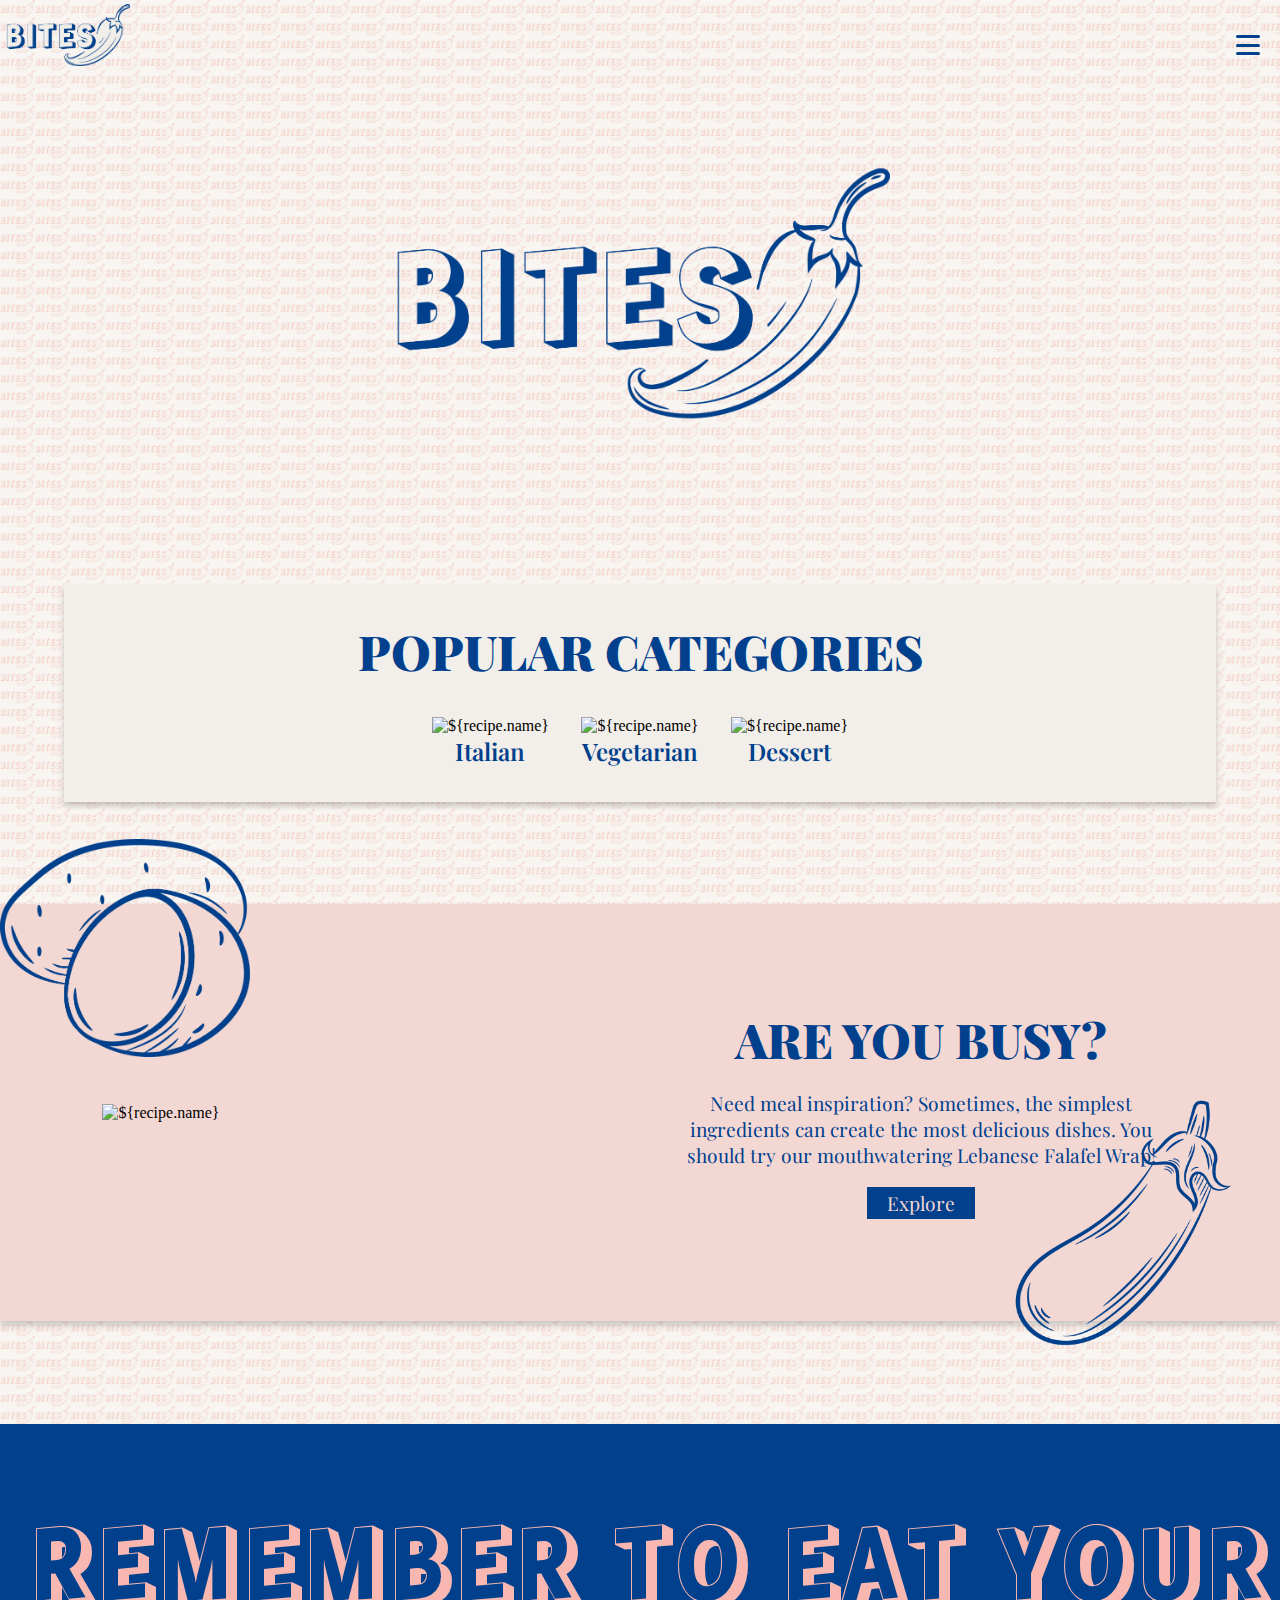
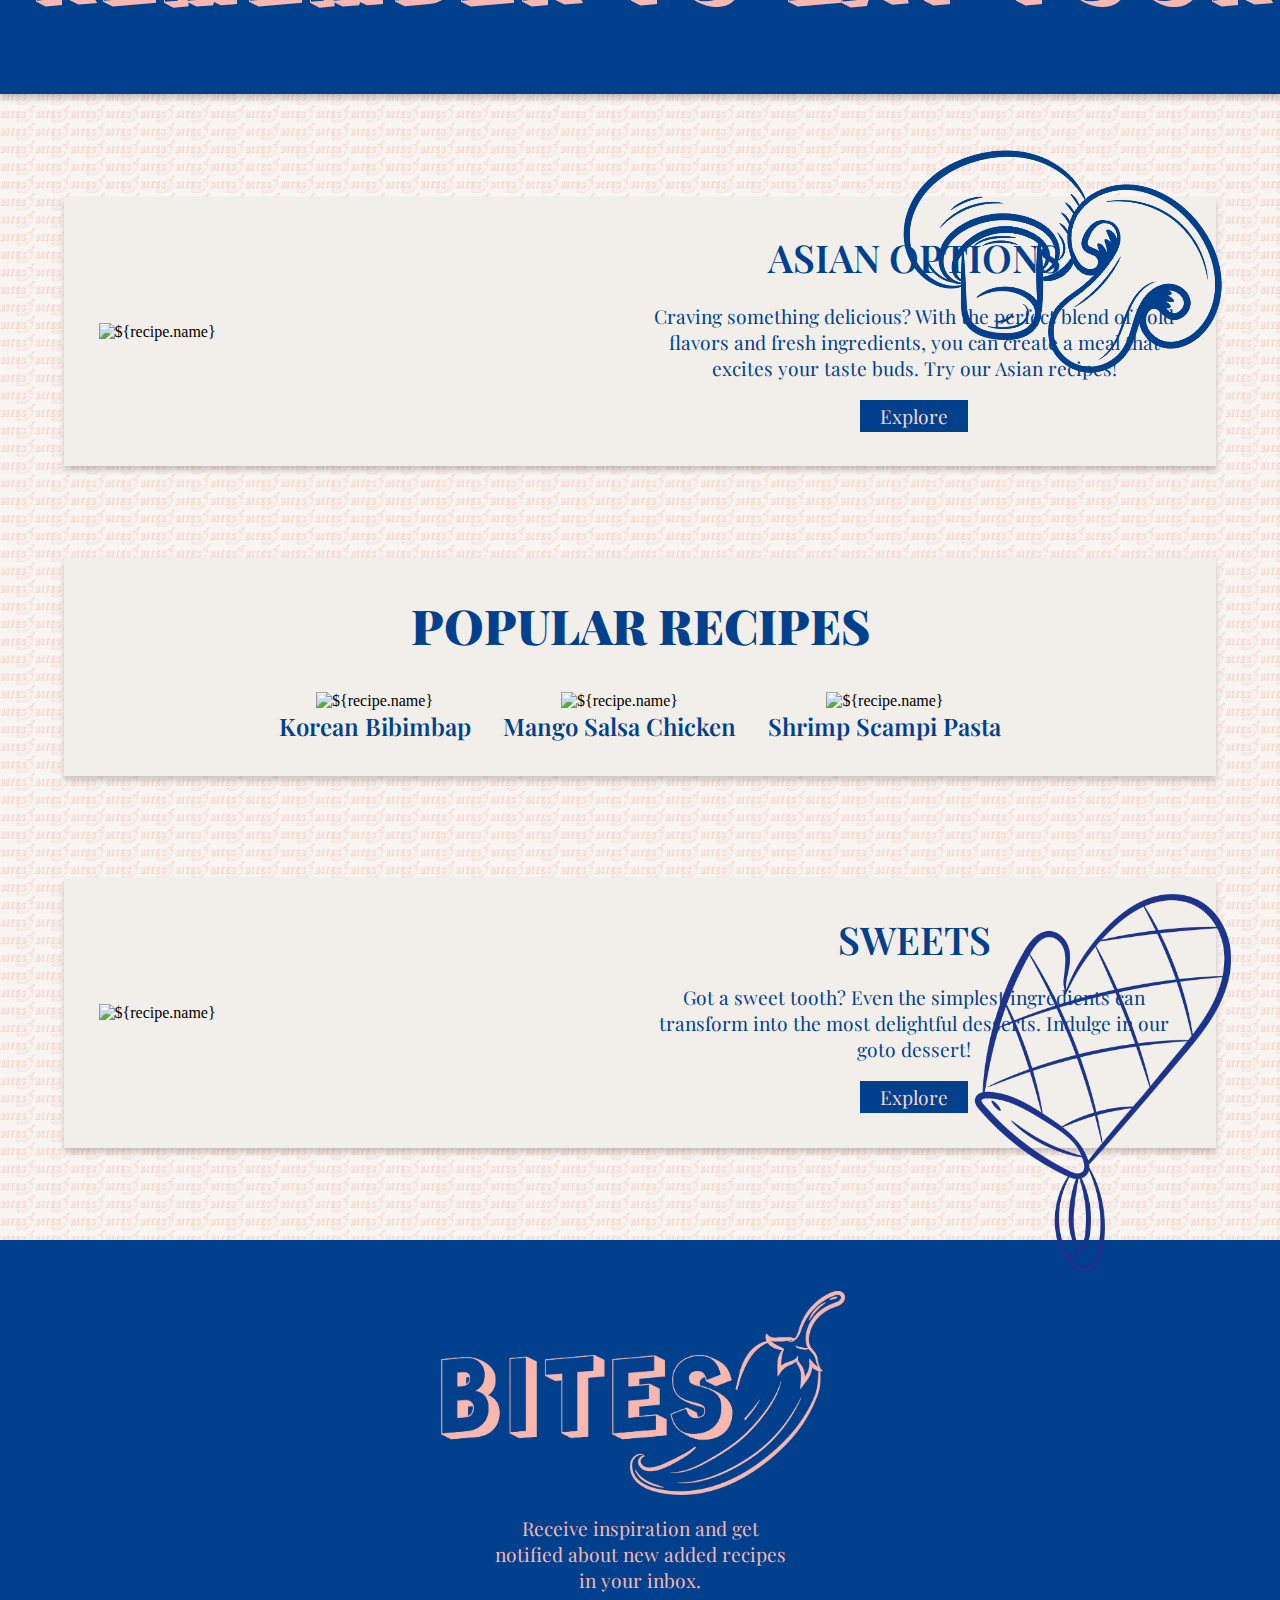
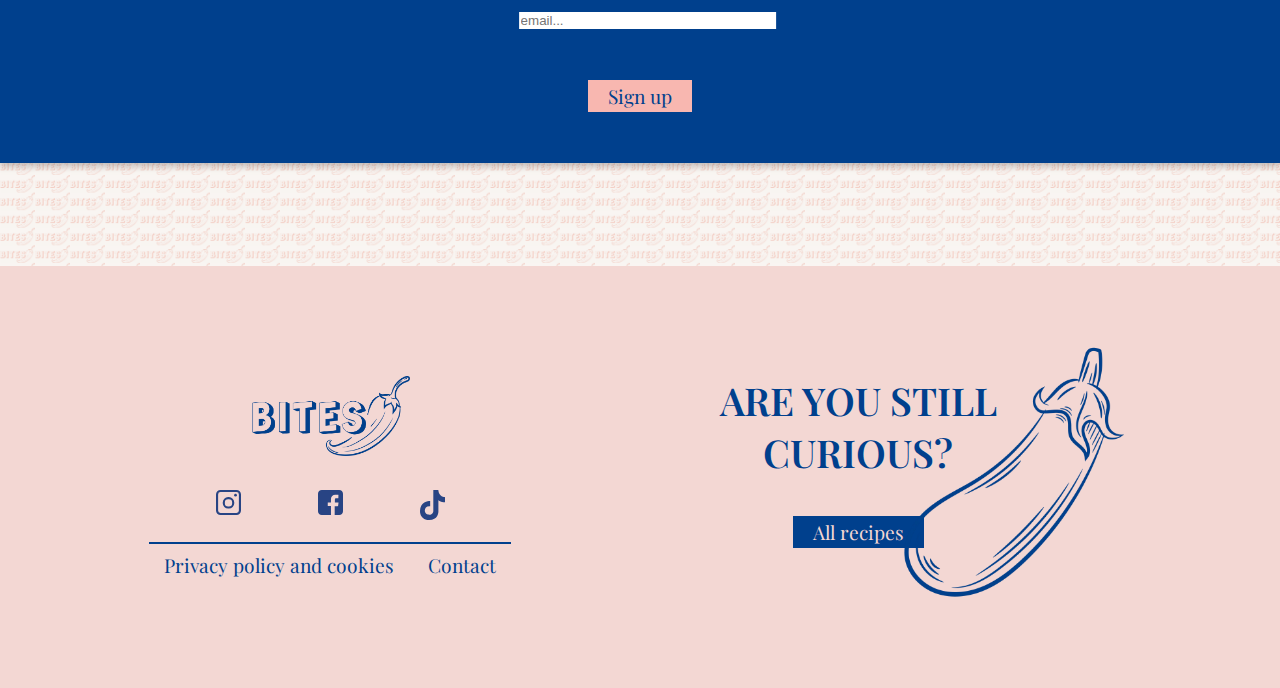
==== index.html @ e9b3c095 "fixses footer" ====
<!DOCTYPE html>
<html lang="en">
  <head>
    <meta charset="UTF-8" />
    <meta name="viewport" content="width=device-width, initial-scale=1.0" />
    <link rel="stylesheet" href="assets/base.css" />
    <link rel="stylesheet" href="css/index.css" />
    <link rel="icon" type="image/png" href="assets/img/favi.png" />
    <script src="assets/base.js" defer></script>

    <link rel="icon" type="image/webp" href="assets/img/favi.webp" />
    <title>Bites</title>
  </head>
  <body>
    <header class="main_nav">
      <a href="index.html">
        <img src="assets/img/logo.webp" alt="Bites logo" />
      </a>

      <!-- Burger-menu (udløser visning af hovedmenuen) -->
      <div>
        <!-- <div>
          <img class="search" src="assets/img/search.webp" alt="Search function" />
        </div> -->
        <div class="burger">
          <span></span>
          <span></span>
          <span></span>
        </div>
      </div>

      <!-- Hovedmenu -->
      <section class="menu">
        <img src="assets/img/eggplant.webp" alt="Aubergine" class="illustration1" />
        <img src="assets/img/onion.webp" alt="løg" class="illustration2" />
        <img src="assets/img/mushroom.webp" alt="Champignon" class="illustration3" />
        <div>
          <h4>Explore by</h4>
          <nav>
            <ul>
              <li>
                <a href="specific_category.html?filter=all">Alle kategorier</a>
              </li>
              <!-- Link til at åbne submenu -->
              <li class="open-submenu">Cuisines</li>
              <li>Tilberedningstid</li>
              <li>Allergener</li>
            </ul>
          </nav>
          <h4>Be a part of Bites</h4>
          <a class="create_your_own" href="create.html">Add your own recipe</a>
        </div>
      </section>

      <!-- Undermenu -->
      <section class="submenu">
        <img src="assets/img/carrot.webp" alt="Gulerod" class="illustration1" />
        <img src="assets/img/pepper.webp" alt="peberfrugt" class="illustration2" />
        <div>
          <!-- Tilbage-knap -->
          <a href="#" class="back-button">←</a>
          <h4>Cuisine</h4>
          <nav>
            <ul>
              <li>
                <a href="specific_category.html?filter=italian">Italian</a>
              </li>
              <li><a href="specific_category.html?filter=asian">Asian</a></li>
              <li><a href="specific_category.html?filter=indian">Indian</a></li>
            </ul>
          </nav>
        </div>
      </section>
    </header>

    <main>
      <section class="hero full-width">
        <video src="https://fridalindbjerg.dk/t07/sandbox/food_bites1.mp4" autoplay loop muted playsinline></video>

        <div class="overlay-logo">
          <img src="assets/img/blue_logo.webp" alt="Logo" />
        </div>
      </section>

      <section class="popular">
        <h2>Popular categories</h2>
        <div class="category_container">
          <a href="specific_category.html?filter=italian">
            <img src="https://cdn.dummyjson.com/recipe-images/1.webp" alt="${recipe.name}" />
            <h4>Italian</h4>
          </a>
          <a href="specific_category.html?filter=vegetarian">
            <img src="https://cdn.dummyjson.com/recipe-images/9.webp" alt="${recipe.name}" />
            <h4>Vegetarian</h4>
          </a>
          <a href="specific_category.html?filter=dessert">
            <img src="https://cdn.dummyjson.com/recipe-images/3.webp" alt="${recipe.name}" />
            <h4>Dessert</h4>
          </a>
        </div>
      </section>

      <section class="pink full_width">
        <div class="favorite_potato">
          <img src="assets/img/potato.webp" alt="Kartoffel" />
        </div>
        <div class="pink_grid">
          <img src="https://cdn.dummyjson.com/recipe-images/29.webp" alt="${recipe.name}" />
          <div class="text_flex">
            <h2>Are you busy?</h2>
            <p>Need meal inspiration? Sometimes, the simplest ingredients can create the most delicious dishes. You should try our mouthwatering Lebanese Falafel Wrap!</p>
            <a href="recipe.html?id=29">
              <button>Explore</button>
            </a>
          </div>
        </div>
        <div class="favorite_eggplant">
          <img src="assets/img/eggplant.webp" alt="Aubergine" />
        </div>
      </section>

      <section class="img_rul full_width">
        <p class="moving_p">
          Remember to eat your
          <img src="assets/img/logo_pink.webp" alt="Bites Logo" />
        </p>
      </section>

      <section class="thirdBlock">
        <div class="grid_1_1">
          <div class="mushroom_container">
            <img src="assets/img/mushroom.webp" alt="Mushroom" />
          </div>
          <div class="img_container">
            <img src="https://cdn.dummyjson.com/recipe-images/21.webp" alt="${recipe.name}" />
          </div>
          <div class="text_flex">
            <h3>Asian options</h3>

            <div class="text_box">
              <p>Craving something delicious? With the perfect blend of bold flavors and fresh ingredients, you can create a meal that excites your taste buds. Try our Asian recipes!</p>

              <a href="specific_category.html?filter=asian">
                <button>Explore</button>
              </a>
            </div>
          </div>
        </div>
      </section>

      <section class="popular">
        <h2>Popular recipes</h2>
        <div class="category_container">
          <a href="recipe.html?id=18">
            <img src="https://cdn.dummyjson.com/recipe-images/18.webp" alt="${recipe.name}" />
            <h4>Korean Bibimbap</h4>
          </a>
          <a href="recipe.html?id=5">
            <img src="https://cdn.dummyjson.com/recipe-images/5.webp" alt="${recipe.name}" />
            <h4>Mango Salsa Chicken</h4>
          </a>
          <a href="recipe.html?id=10">
            <img src="https://cdn.dummyjson.com/recipe-images/10.webp" alt="${recipe.name}" />
            <h4>Shrimp Scampi Pasta</h4>
          </a>
        </div>
      </section>

      <section class="lastBlock">
        <div class="grid_1_1">
          <div class="img_container">
            <img src="https://cdn.dummyjson.com/recipe-images/23.webp" alt="${recipe.name}" />
          </div>
          <div class="text_flex">
            <h3>Sweets</h3>

            <div class="text_box">
              <p>Got a sweet tooth? Even the simplest ingredients can transform into the most delightful desserts. Indulge in our goto dessert!</p>
            </div>
            <a href="specific_category.html?filter=dessert"></a>

            <button>Explore</button>
          </div>
          <div class="mitt_container">
            <img src="assets/img/mitt.webp" alt="Baking mitt" />
          </div>
        </div>
      </section>
      <section class="email full_width">
        <img src="assets/img/logo_pink.webp" alt="" />
        <p class="pink_text max_width">Receive inspiration and get notified about new added recipes in your inbox.</p>
        <form action="#" method="POST">
          <input type="email" id="email" name="email" placeholder="email... " required />
        </form>
        <button type="submit">Sign up</button>
      </section>
    </main>

    <footer>
      <div>
        <img class="footer_logo" src="assets/img/footer_logo.webp" alt="Bites logo" />
        <div class="icons">
          <a href="https://www.instagram.com" target="_blank">
            <img src="assets/imgs/recipe_icons/instagram.svg" alt="Instagram icon" />
          </a>
          <a href="https://www.facebook.com" target="_blank">
            <img src="assets/imgs/recipe_icons/facebook.svg" alt="Faceook icon" />
          </a>
          <a href="https://www.tiktok.com" target="_blank">
            <img src="assets/imgs/recipe_icons/tiktok.svg" alt="Tiktok icon" />
          </a>
        </div>
        <hr />
        <div class="footer_text">
          <p>Privacy policy and cookies</p>
          <p>Contact</p>
        </div>
      </div>

      <div class="curious">
        <h3>Are you still curious?</h3>
        <button><a href="specific_category.html">All recipes</a></button>
        <div class="footer_eggplant">
          <img src="assets/img/eggplant.webp" alt="eggplant" />
        </div>
      </div>
    </footer>
  </body>
</html>
---- assets/base.css ----
@font-face {
  font-family: Rampart_One;
  src: url(../assets/fonts/RampartOne-Regular.ttf);
}
@font-face {
  font-family: playfair_display_black;

  src: url(../assets/fonts/PlayfairDisplay-Black.ttf);
}
@font-face {
  font-family: playfair_display_semibold;
  src: url(../assets/fonts/PlayfairDisplay-SemiBold.ttf);
}
@font-face {
  font-family: playfair_display_regular;
  src: url(../assets/fonts/PlayfairDisplay-Regular.ttf);
}

html {
  --blue: #00408d;
  --babypink: #f3d7d3;
  --banner: #f8b7b0;
  --beige: #f2eee9;
  --pink: #f8b7b0;
}

body {
  background-image: url(../assets/img/background.webp);
  background-repeat: repeat;
  background-size: 35px;
  margin: 0;
}

section {
  box-shadow: 0 4px 6px rgba(0, 0, 0, 0.2);
  max-width: 90%;
  margin: auto;
}

img {
  width: 100%;
}

.full_width {
  max-width: 100%;
  margin: auto;
}

h1 {
  font-family: Rampart_One, sans-serif;
  text-transform: uppercase;
  font-size: clamp(3rem, 8vw, 7rem);
  color: var(--blue);
  text-align: center;
}

h2 {
  font-family: playfair_display_black, serif;
  text-transform: uppercase;
  font-size: clamp(1.5rem, 4vw, 3rem);
  color: var(--blue);
}

h3 {
  font-family: playfair_display_semibold, serif;
  font-size: clamp(1rem, 3vw, 2.5rem);
  color: var(--blue);
  text-transform: uppercase;
}

h4 {
  font-family: playfair_display_semibold, serif;
  font-size: clamp(1rem, 2vw, 1.5rem);
  color: var(--blue);
}

p {
  font-family: playfair_display_regular, serif;
  font-size: clamp(0.8rem, 1.5vw, 1.5rem);
  color: var(--blue);
}

button {
  background-color: #00408d;
  color: #f3d7d3;
  border: none;
  font-family: playfair_display_regular, serif;
  font-size: clamp(0.8rem, 1.5vw, 1.5rem);
  padding: 3px 20px;
  display: inline-block;
  cursor: pointer; /* Sikrer at det ligner en knap */
  transition: transform 0.3s ease-in-out; /* Tilføjer en glidende effekt */
}

button:hover {
  transform: scale(1.1); /* Gør knappen 10% større ved hover */
}

.pink_text {
  color: var(--pink);
}

/**************** HEADER ********************/
/* Grundlæggende styling for header og burger-ikon */
header {
  display: flex;
  flex-direction: row;
  align-items: center;
  justify-content: space-between;
  position: relative;
}

header img {
  width: clamp(70px, 12vw, 125px);
  padding: 4px 5px 0px;
}

a {
  text-decoration: none;
  color: inherit;
}

.burger {
  display: flex;
  flex-direction: column;
  gap: 5.5px;
  cursor: pointer;
  width: 24px;
  position: absolute;
  right: 20px;
  z-index: 100;
}

.burger span {
  display: block;
  width: 24px;
  height: 3px;
  background: var(--blue);
  transition: 0.3s;
  border-radius: 2px;
}

/* Når burgeren får klassen .open, forvandles den til et kryds */
.burger.open span:nth-child(1) {
  transform: translateY(9px) rotate(45deg);
}
.burger.open span:nth-child(2) {
  opacity: 0;
}
.burger.open span:nth-child(3) {
  transform: translateY(-9px) rotate(-45deg);
}

.search {
  max-width: 25px;
}

/* Standardtilstand for menuerne: skjult med display: none */
.menu,
.submenu {
  display: none;
  position: absolute;
  top: 0;
  right: 0;
  max-width: 100%;
  width: 100vw;
  height: 400vh;
  background: #f2eee9;
  box-shadow: -2px 0 5px rgba(0, 0, 0, 0.2);
  flex-direction: column;
  align-items: flex-start;
  z-index: 11;
}

/* Når .open er tilføjet, vises menuen (med flex, men kan også være block) */
.menu.open,
.submenu.open {
  display: block;
}

/* Indhold i menuerne */
.menu div,
.submenu div {
  padding: 20px;
}

.menu ul,
.submenu ul {
  list-style: none;
  padding: 0;
}

.menu li,
.submenu li,
.create_your_own {
  font-family: inherit;
  margin: 15px 0;
  font-size: 18px;
  color: var(--blue);
  cursor: pointer;
}

.menu li:hover,
.submenu li:hover,
.create_your_own:hover {
  text-decoration: underline;
}

.create_your_own {
  padding-top: 2px;
}

/* Placering af illustrationer */
.illustration1 {
  top: 64px;
  position: absolute;
  right: 78px;
}

.illustration2 {
  top: 210px;
  position: absolute;
  right: 41px;
  width: 85px;
}

.illustration3 {
  top: 355px;
  position: absolute;
  right: 88px;
}

/* Tilbage-knap i submenu */
.back-button {
  display: inline-block;
  font-size: 30px;
  color: var(--blue);
  cursor: pointer;
}

/***************** HEADER SLUT *************/

/************ MOVING TEXT ****************'*/

.img_rul {
  background-color: #00408d;
  overflow: hidden;
}

.moving_p {
  display: flex;
  font-family: Rampart_One, sans-serif;
  font-size: 2em;
  color: #f8b7b0;
  text-transform: uppercase;
  white-space: nowrap;
  width: max-content;
  animation: scroll-right 10s linear infinite;
  align-items: center;
  margin: 20px;
}

.img_rul img {
  width: 4.4em;
  padding-left: 0.25em;
}

@keyframes scroll-right {
  0% {
    transform: translateX(100vw);
  }
  100% {
    transform: translateX(-100%);
  }
}

/* email****************** */

.email {
  padding-top: 4%;
  display: flex;
  flex-direction: column;
  background-color: var(--blue);
  color: var(--pink) !important;
  margin-bottom: 60px;

  align-items: center; /* Centrerer indholdet horisontalt */
}

.email img {
  max-width: 32%;
}

.email button {
  margin: 4%;
  background-color: var(--pink);
  color: var(--blue);
}

.email input {
  margin: 0 auto;
  display: block;
  width: 140%;
  transform: translateX(-12%); /* Flytter input-feltet til venstre for at centere det */
  color: var(--blue);
  border: 0;
}

.max_width {
  max-width: 300px;
  text-align: center;
}
/******** FOOTER **********/

footer {
  background-color: var(--babypink);
  text-align: center;
  margin: 0;
  padding: 20px;
  display: flex;
  flex-direction: column;
  align-items: center;
}

footer a {
  text-decoration: none;
}

.icons img {
  width: 25px;
  display: inline;
  padding: 10px;
  margin-top: 20px;
}

footer p {
  display: inline;
  padding: 15px;
}

.button {
  background-color: var(--blue);
  color: var(--pink);
  padding: 10px;
}

hr {
  border: none;
  height: 2px;
  background-color: var(--blue);
  width: 100%;
}

.footer_logo {
  width: 130px;
  grid-row: 1;
  margin: auto;
  padding-top: 30px;
}
.icons {
  display: flex;
  justify-content: space-evenly;
}

.curious {
  position: relative;
  padding: 50px;
  max-width: 445px;
  margin-bottom: 20px;
}

.footer_eggplant {
  position: absolute;
  width: clamp(137px, 24vw, 300px);
  top: 56px;
  right: -3%;
  transform: rotate(10deg);
}

/**********************/

@media (width >= 768px) {
  .moving_p {
    font-size: 6em;
    margin: 30px;
  }

  .menu,
  .submenu {
    width: 400px;
  }

  /* Når menuen er åben */
  #menu-toggle:checked ~ .menu {
    right: 0;
  }

  #submenu-toggle:checked ~ .submenu {
    right: 0;
  }

  footer {
    flex-direction: row;
    justify-content: center;
    gap: 6%;
    padding-bottom: 50px;
  }

  .footer_eggplant {
    right: -8%;
  }

  .footer_logo {
    width: 160px;
  }

  .curious {
    margin-bottom: 40px;
  }
}

@media (width >= 1024px) {
  .footer_eggplant {
    transform: rotate(0deg);
  }
}
---- css/index.css ----
/************ HERO SECTION ************/
.hero {
  position: relative;
  max-width: 100%;
  box-shadow: none;
  margin-bottom: 5%;
}

video {
  width: 100%;
  height: 100%;
  object-fit: cover;
}

.overlay-logo {
  position: absolute;
  top: 50%; /* Centrer vertikalt i sektionen */
  left: 50%; /* Centrer horisontalt i sektionen */
  transform: translate(-50%, -50%); /* Juster centerpunkt til midten */
  z-index: 2;
  width: clamp(200px, 50vw, 500px);
}

/* HERO SLUT */

.pink {
  background-color: var(--babypink);
  margin-bottom: 10%;
  position: relative;
}

.pink h2 {
  margin: 10px 0 0;
}

.pink_grid {
  padding: 50px;
}

.favorite_potato {
  position: absolute;
  top: -30px;
  width: clamp(115px, 20vw, 250px);
}

.favorite_eggplant {
  position: absolute;
  width: clamp(137px, 23vw, 300px);
  bottom: -35px;
  right: 0;
}

img {
  width: 100%;
}

/************* POPULAR SECTION ************/

.popular {
  text-align: center;
  background-color: #f2eee9;
  margin-bottom: 10%;
}

.popular h2 {
  padding-top: 3%;
}

.popular h2,
h4 {
  margin: 0;
}

.category_container {
  display: flex;
  align-items: center;
  justify-content: center;
  gap: 3%;
  padding: 3% 3%;
}

/* .popular_box {
  width: 100%;
  padding: 20px 5px;
} */

/**********KARUSSEL SLUT **************/

.img_rul {
  margin-bottom: 10%;
}

.grid_1_1 {
  background-color: #f2eee9;
  display: grid;
  grid-template-columns: 1fr 1fr;
  position: relative;
  gap: 15px;
  padding: 3%;
  margin-bottom: 10%;
}

.mushroom_container {
  display: none;
}

.mitt_container {
  display: none;
}

.img_container {
  display: flex;
  justify-content: center;
  align-items: center;
}

.text_flex {
  display: flex;
  flex-direction: column;
  justify-content: center;
  align-items: center;
  text-align: center;
}

.grid_1_1 h3 {
  margin: 0;
}

.email {
  margin-bottom: 10%;
}

@media (width >= 500px) {
  .mushroom_container {
    display: block;
    position: absolute;
    top: -45px;
    width: clamp(125px, 25vw, 320px);
    right: -6px;
    transform: rotate(30deg);
  }

  .mitt_container {
    display: block;
    position: absolute;
    width: clamp(125px, 22vw, 280px);
    right: -22px;
    bottom: -85px;
  }

  .popular,
  .pink,
  .img_rul,
  .grid_1_1,
  .email {
    margin-bottom: 8%;
  }
}

@media (width >= 768px) {
  .pink_grid {
    display: grid;
    align-items: center;
    grid-template-columns: 1fr 1fr;
    gap: 50px;
    padding: 8%;
  }

  .pink h2 {
    margin: 0;
  }

  .mitt_container {
    bottom: -110px;
  }

  .favorite_eggplant {
    bottom: -55px;
  }

  .favorite_potato {
    top: -65px;
  }
}

@media (width >= 1024px) {
  .hero {
    height: 50vh;
    overflow: hidden;
  }

  .mitt_container {
    bottom: -140px;
  }
}
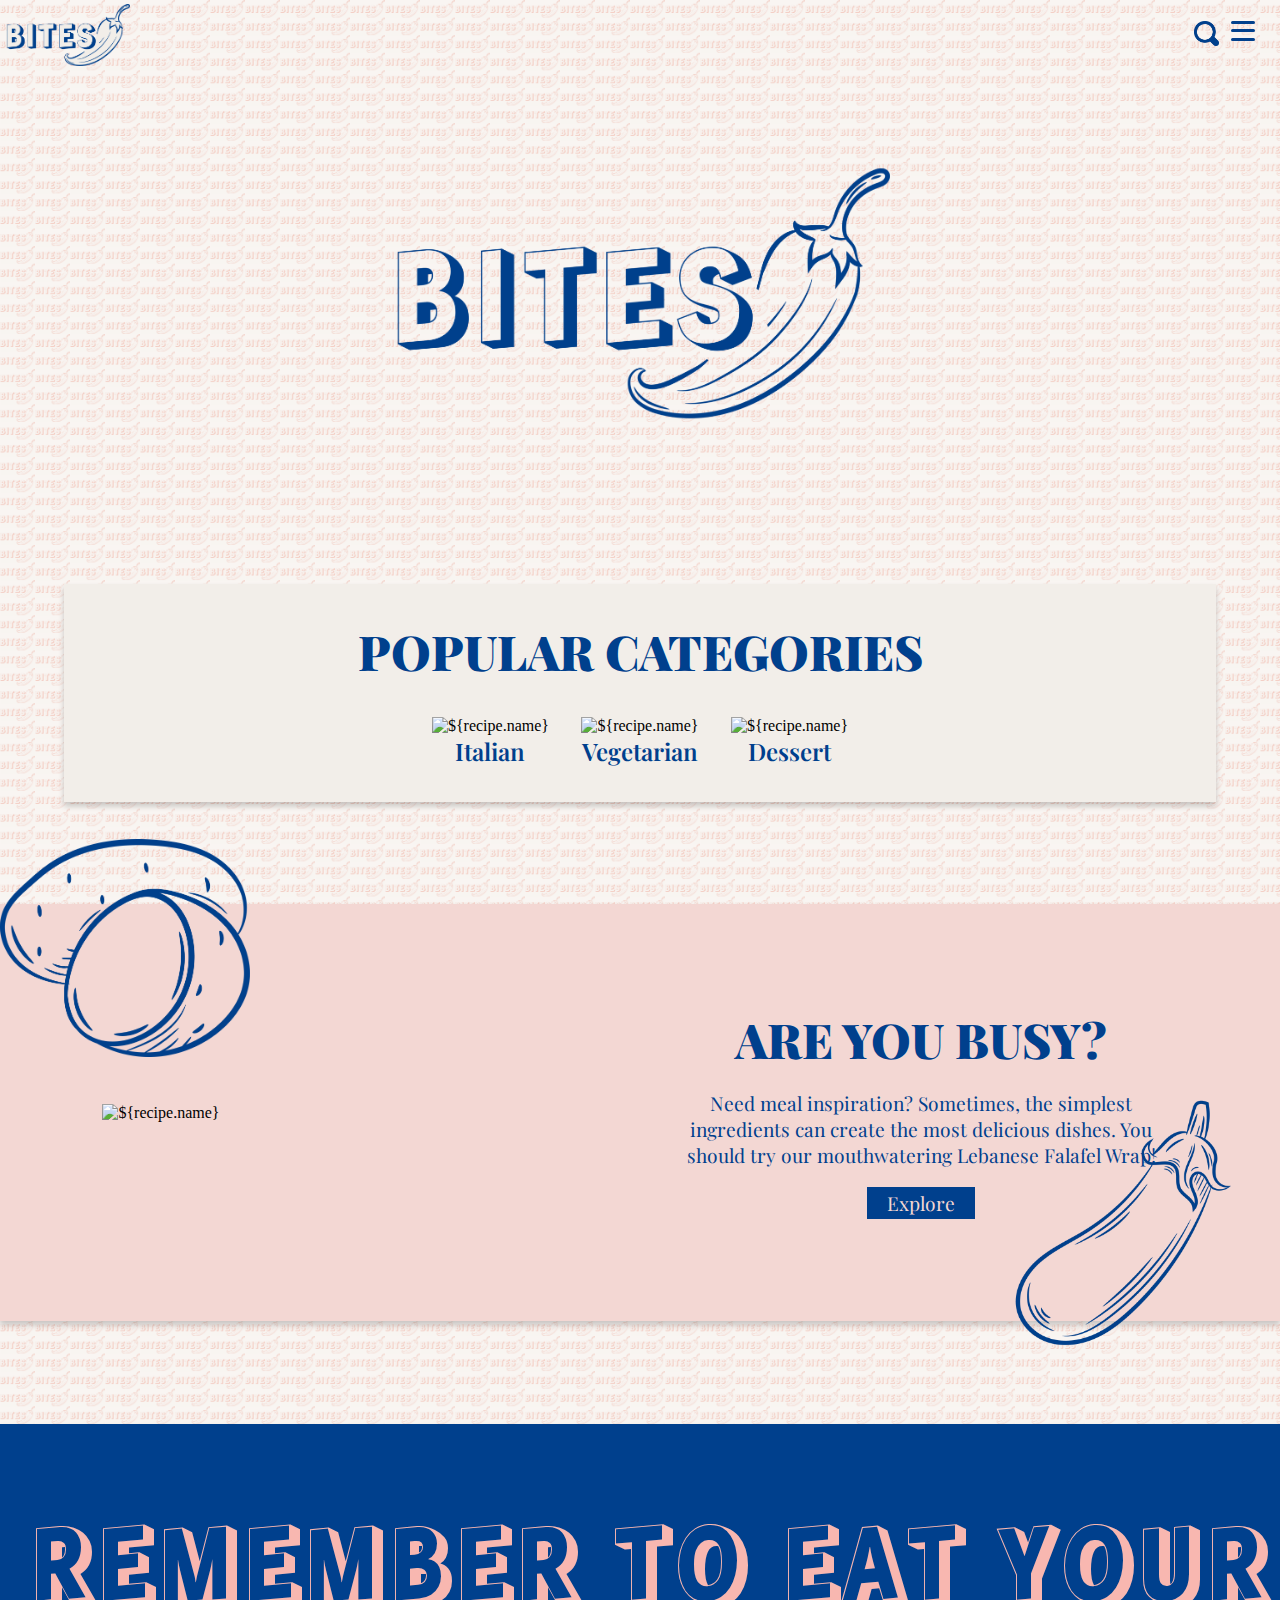
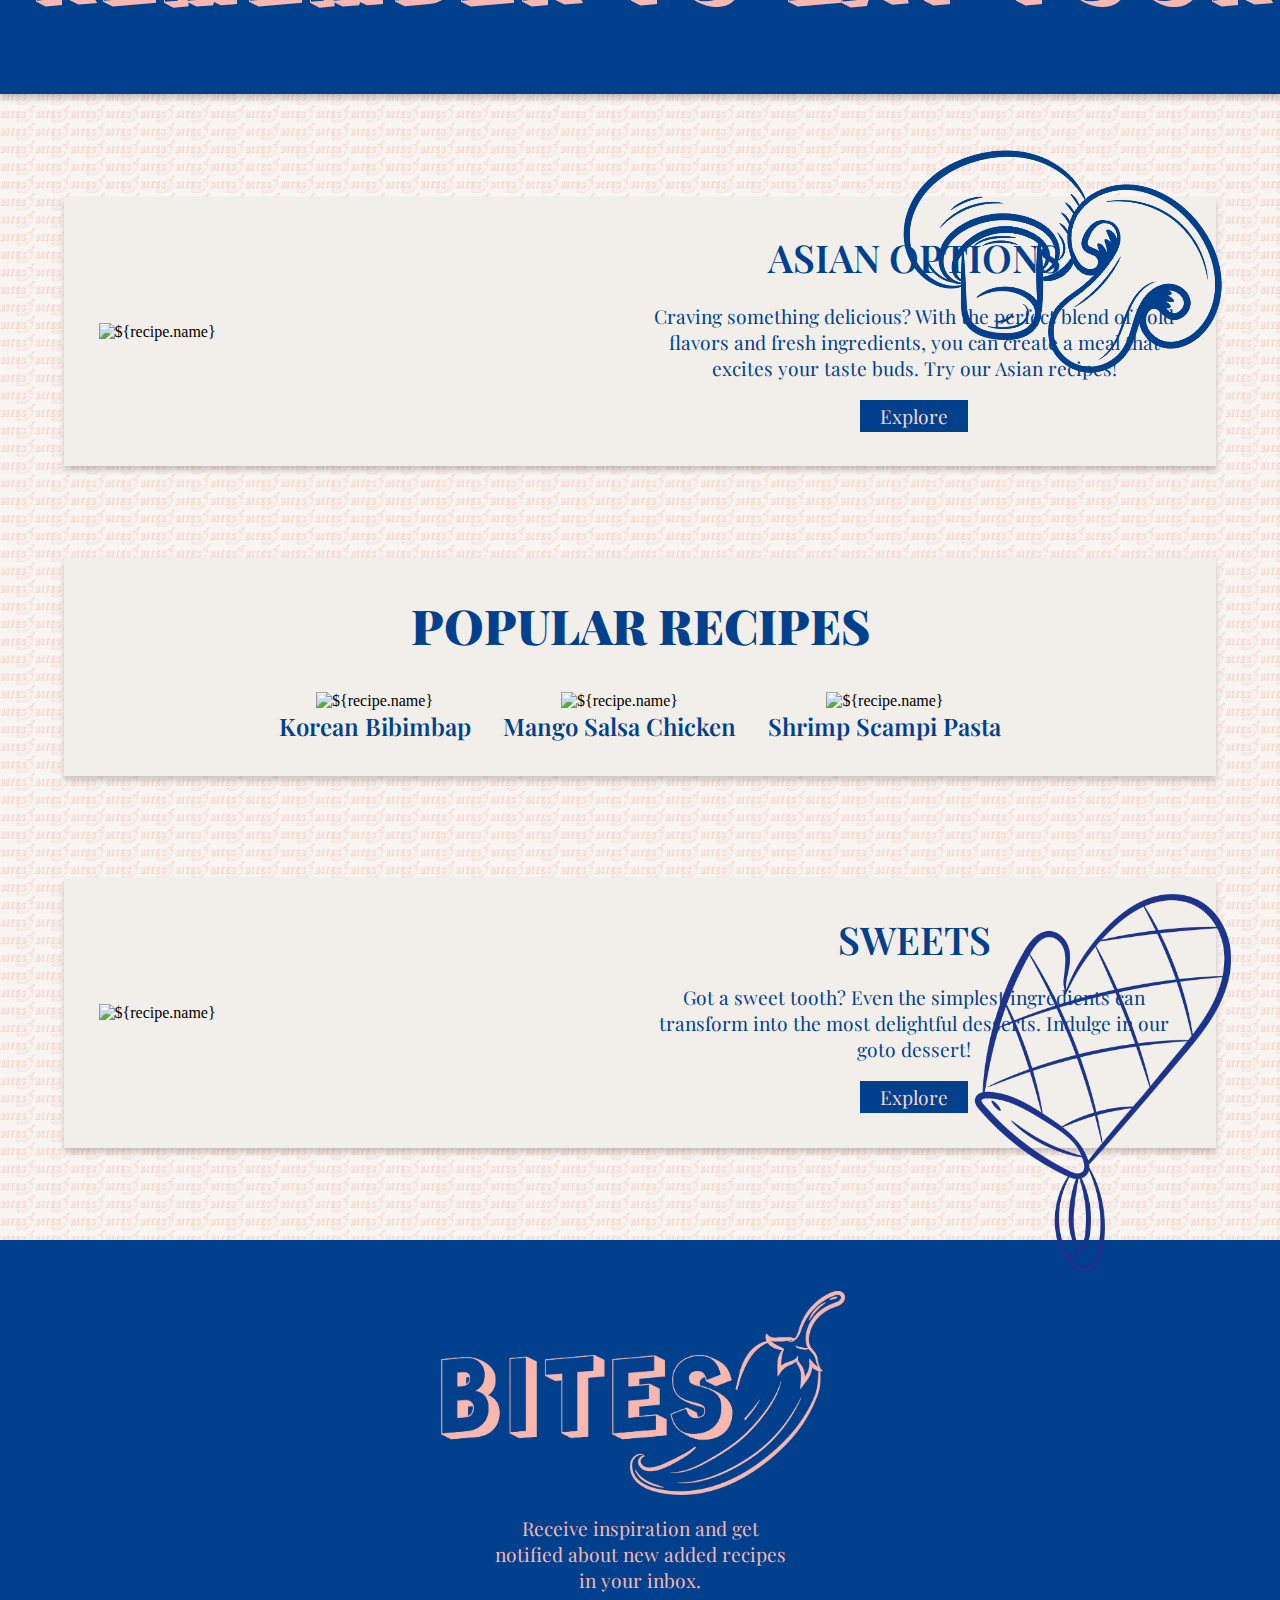
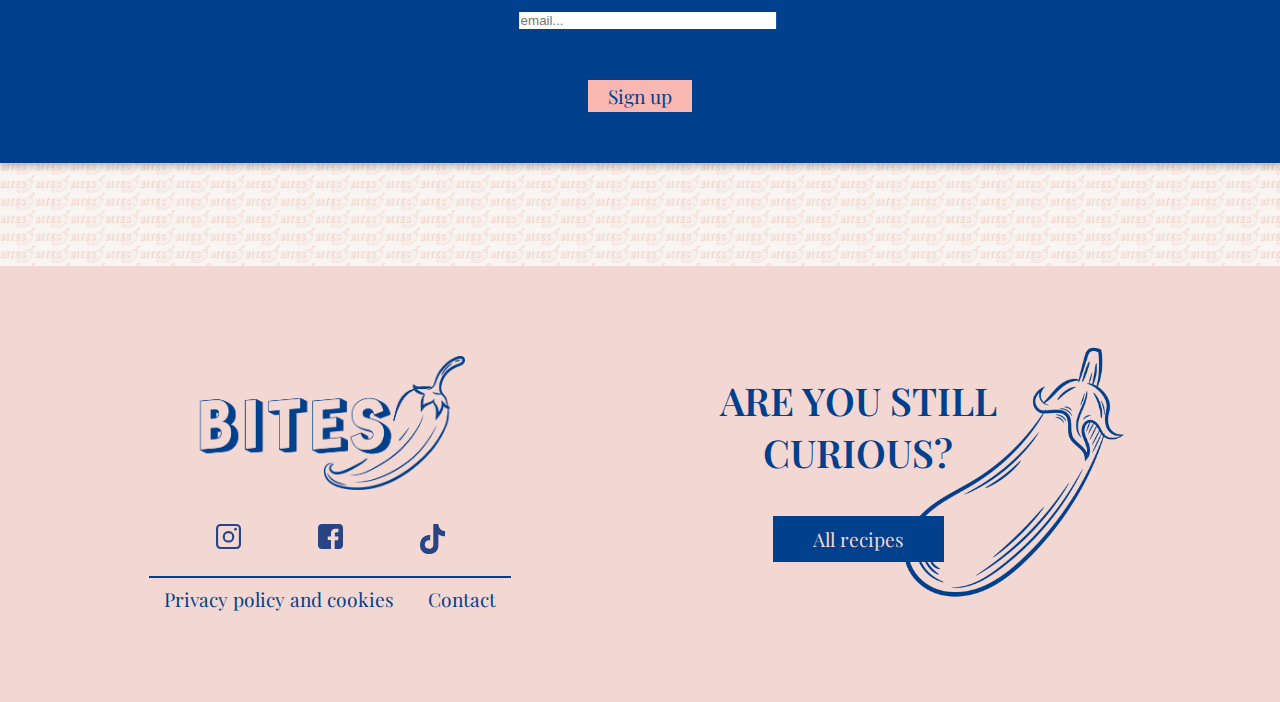
==== commit 06ebae67: "adds corrections to header and footer" ====
--- a/index.html
+++ b/index.html
@@ -18,10 +18,14 @@
       </a>
 
       <!-- Burger-menu (udløser visning af hovedmenuen) -->
-      <div>
-        <!-- <div>
-          <img class="search" src="assets/img/search.webp" alt="Search function" />
-        </div> -->
+      <div class="header_right">
+        <div>
+          <img
+            class="search"
+            src="assets/img/search.webp"
+            alt="Search function"
+          />
+        </div>
         <div class="burger">
           <span></span>
           <span></span>
@@ -31,20 +35,28 @@
 
       <!-- Hovedmenu -->
       <section class="menu">
-        <img src="assets/img/eggplant.webp" alt="Aubergine" class="illustration1" />
+        <img
+          src="assets/img/eggplant.webp"
+          alt="Aubergine"
+          class="illustration1"
+        />
         <img src="assets/img/onion.webp" alt="løg" class="illustration2" />
-        <img src="assets/img/mushroom.webp" alt="Champignon" class="illustration3" />
+        <img
+          src="assets/img/mushroom.webp"
+          alt="Champignon"
+          class="illustration3"
+        />
         <div>
           <h4>Explore by</h4>
           <nav>
             <ul>
               <li>
-                <a href="specific_category.html?filter=all">Alle kategorier</a>
+                <a href="specific_category.html?filter=all">All recipes</a>
               </li>
               <!-- Link til at åbne submenu -->
               <li class="open-submenu">Cuisines</li>
-              <li>Tilberedningstid</li>
-              <li>Allergener</li>
+              <li>Cooking time</li>
+              <li>Allergens</li>
             </ul>
           </nav>
           <h4>Be a part of Bites</h4>
@@ -55,7 +67,11 @@
       <!-- Undermenu -->
       <section class="submenu">
         <img src="assets/img/carrot.webp" alt="Gulerod" class="illustration1" />
-        <img src="assets/img/pepper.webp" alt="peberfrugt" class="illustration2" />
+        <img
+          src="assets/img/pepper.webp"
+          alt="peberfrugt"
+          class="illustration2"
+        />
         <div>
           <!-- Tilbage-knap -->
           <a href="#" class="back-button">←</a>
@@ -75,7 +91,13 @@
 
     <main>
       <section class="hero full-width">
-        <video src="https://fridalindbjerg.dk/t07/sandbox/food_bites1.mp4" autoplay loop muted playsinline></video>
+        <video
+          src="https://fridalindbjerg.dk/t07/sandbox/food_bites1.mp4"
+          autoplay
+          loop
+          muted
+          playsinline
+        ></video>
 
         <div class="overlay-logo">
           <img src="assets/img/blue_logo.webp" alt="Logo" />
@@ -86,15 +108,24 @@
         <h2>Popular categories</h2>
         <div class="category_container">
           <a href="specific_category.html?filter=italian">
-            <img src="https://cdn.dummyjson.com/recipe-images/1.webp" alt="${recipe.name}" />
+            <img
+              src="https://cdn.dummyjson.com/recipe-images/1.webp"
+              alt="${recipe.name}"
+            />
             <h4>Italian</h4>
           </a>
           <a href="specific_category.html?filter=vegetarian">
-            <img src="https://cdn.dummyjson.com/recipe-images/9.webp" alt="${recipe.name}" />
+            <img
+              src="https://cdn.dummyjson.com/recipe-images/9.webp"
+              alt="${recipe.name}"
+            />
             <h4>Vegetarian</h4>
           </a>
           <a href="specific_category.html?filter=dessert">
-            <img src="https://cdn.dummyjson.com/recipe-images/3.webp" alt="${recipe.name}" />
+            <img
+              src="https://cdn.dummyjson.com/recipe-images/3.webp"
+              alt="${recipe.name}"
+            />
             <h4>Dessert</h4>
           </a>
         </div>
@@ -105,10 +136,17 @@
           <img src="assets/img/potato.webp" alt="Kartoffel" />
         </div>
         <div class="pink_grid">
-          <img src="https://cdn.dummyjson.com/recipe-images/29.webp" alt="${recipe.name}" />
+          <img
+            src="https://cdn.dummyjson.com/recipe-images/29.webp"
+            alt="${recipe.name}"
+          />
           <div class="text_flex">
             <h2>Are you busy?</h2>
-            <p>Need meal inspiration? Sometimes, the simplest ingredients can create the most delicious dishes. You should try our mouthwatering Lebanese Falafel Wrap!</p>
+            <p>
+              Need meal inspiration? Sometimes, the simplest ingredients can
+              create the most delicious dishes. You should try our mouthwatering
+              Lebanese Falafel Wrap!
+            </p>
             <a href="recipe.html?id=29">
               <button>Explore</button>
             </a>
@@ -132,13 +170,20 @@
             <img src="assets/img/mushroom.webp" alt="Mushroom" />
           </div>
           <div class="img_container">
-            <img src="https://cdn.dummyjson.com/recipe-images/21.webp" alt="${recipe.name}" />
+            <img
+              src="https://cdn.dummyjson.com/recipe-images/21.webp"
+              alt="${recipe.name}"
+            />
           </div>
           <div class="text_flex">
             <h3>Asian options</h3>
 
             <div class="text_box">
-              <p>Craving something delicious? With the perfect blend of bold flavors and fresh ingredients, you can create a meal that excites your taste buds. Try our Asian recipes!</p>
+              <p>
+                Craving something delicious? With the perfect blend of bold
+                flavors and fresh ingredients, you can create a meal that
+                excites your taste buds. Try our Asian recipes!
+              </p>
 
               <a href="specific_category.html?filter=asian">
                 <button>Explore</button>
@@ -152,15 +197,24 @@
         <h2>Popular recipes</h2>
         <div class="category_container">
           <a href="recipe.html?id=18">
-            <img src="https://cdn.dummyjson.com/recipe-images/18.webp" alt="${recipe.name}" />
+            <img
+              src="https://cdn.dummyjson.com/recipe-images/18.webp"
+              alt="${recipe.name}"
+            />
             <h4>Korean Bibimbap</h4>
           </a>
           <a href="recipe.html?id=5">
-            <img src="https://cdn.dummyjson.com/recipe-images/5.webp" alt="${recipe.name}" />
+            <img
+              src="https://cdn.dummyjson.com/recipe-images/5.webp"
+              alt="${recipe.name}"
+            />
             <h4>Mango Salsa Chicken</h4>
           </a>
           <a href="recipe.html?id=10">
-            <img src="https://cdn.dummyjson.com/recipe-images/10.webp" alt="${recipe.name}" />
+            <img
+              src="https://cdn.dummyjson.com/recipe-images/10.webp"
+              alt="${recipe.name}"
+            />
             <h4>Shrimp Scampi Pasta</h4>
           </a>
         </div>
@@ -169,13 +223,19 @@
       <section class="lastBlock">
         <div class="grid_1_1">
           <div class="img_container">
-            <img src="https://cdn.dummyjson.com/recipe-images/23.webp" alt="${recipe.name}" />
+            <img
+              src="https://cdn.dummyjson.com/recipe-images/23.webp"
+              alt="${recipe.name}"
+            />
           </div>
           <div class="text_flex">
             <h3>Sweets</h3>
 
             <div class="text_box">
-              <p>Got a sweet tooth? Even the simplest ingredients can transform into the most delightful desserts. Indulge in our goto dessert!</p>
+              <p>
+                Got a sweet tooth? Even the simplest ingredients can transform
+                into the most delightful desserts. Indulge in our goto dessert!
+              </p>
             </div>
             <a href="specific_category.html?filter=dessert"></a>
 
@@ -188,9 +248,18 @@
       </section>
       <section class="email full_width">
         <img src="assets/img/logo_pink.webp" alt="" />
-        <p class="pink_text max_width">Receive inspiration and get notified about new added recipes in your inbox.</p>
+        <p class="pink_text max_width">
+          Receive inspiration and get notified about new added recipes in your
+          inbox.
+        </p>
         <form action="#" method="POST">
-          <input type="email" id="email" name="email" placeholder="email... " required />
+          <input
+            type="email"
+            id="email"
+            name="email"
+            placeholder="email... "
+            required
+          />
         </form>
         <button type="submit">Sign up</button>
       </section>
@@ -198,13 +267,23 @@
 
     <footer>
       <div>
-        <img class="footer_logo" src="assets/img/footer_logo.webp" alt="Bites logo" />
+        <img
+          class="footer_logo"
+          src="assets/img/footer_logo.webp"
+          alt="Bites logo"
+        />
         <div class="icons">
           <a href="https://www.instagram.com" target="_blank">
-            <img src="assets/imgs/recipe_icons/instagram.svg" alt="Instagram icon" />
+            <img
+              src="assets/imgs/recipe_icons/instagram.svg"
+              alt="Instagram icon"
+            />
           </a>
           <a href="https://www.facebook.com" target="_blank">
-            <img src="assets/imgs/recipe_icons/facebook.svg" alt="Faceook icon" />
+            <img
+              src="assets/imgs/recipe_icons/facebook.svg"
+              alt="Faceook icon"
+            />
           </a>
           <a href="https://www.tiktok.com" target="_blank">
             <img src="assets/imgs/recipe_icons/tiktok.svg" alt="Tiktok icon" />
--- a/assets/base.css
+++ b/assets/base.css
@@ -120,15 +120,17 @@
   color: inherit;
 }
 
+.header_right{
+  display: flex;
+}
+
 .burger {
   display: flex;
   flex-direction: column;
   gap: 5.5px;
   cursor: pointer;
-  width: 24px;
-  position: absolute;
-  right: 20px;
   z-index: 100;
+  padding: 0px 25px 0px 12px;
 }
 
 .burger span {
@@ -140,6 +142,11 @@
   border-radius: 2px;
 }
 
+.search {
+  width: clamp(20px, 2vw, 25px);
+  padding: 0;
+}
+
 /* Når burgeren får klassen .open, forvandles den til et kryds */
 .burger.open span:nth-child(1) {
   transform: translateY(9px) rotate(45deg);
@@ -151,9 +158,6 @@
   transform: translateY(-9px) rotate(-45deg);
 }
 
-.search {
-  max-width: 25px;
-}
 
 /* Standardtilstand for menuerne: skjult med display: none */
 .menu,
@@ -338,11 +342,11 @@
   padding: 15px;
 }
 
-.button {
+/* .button {
   background-color: var(--blue);
   color: var(--pink);
   padding: 10px;
-}
+} */
 
 hr {
   border: none;
@@ -352,7 +356,7 @@
 }
 
 .footer_logo {
-  width: 130px;
+  width: clamp(137px, 21vw, 280px);
   grid-row: 1;
   margin: auto;
   padding-top: 30px;
@@ -368,6 +372,13 @@
   max-width: 445px;
   margin-bottom: 20px;
 }
+
+.curious button{
+position: relative;
+z-index: 100;
+padding: 10px 40px;
+}
+
 
 .footer_eggplant {
   position: absolute;
@@ -410,9 +421,6 @@
     right: -8%;
   }
 
-  .footer_logo {
-    width: 160px;
-  }
 
   .curious {
     margin-bottom: 40px;
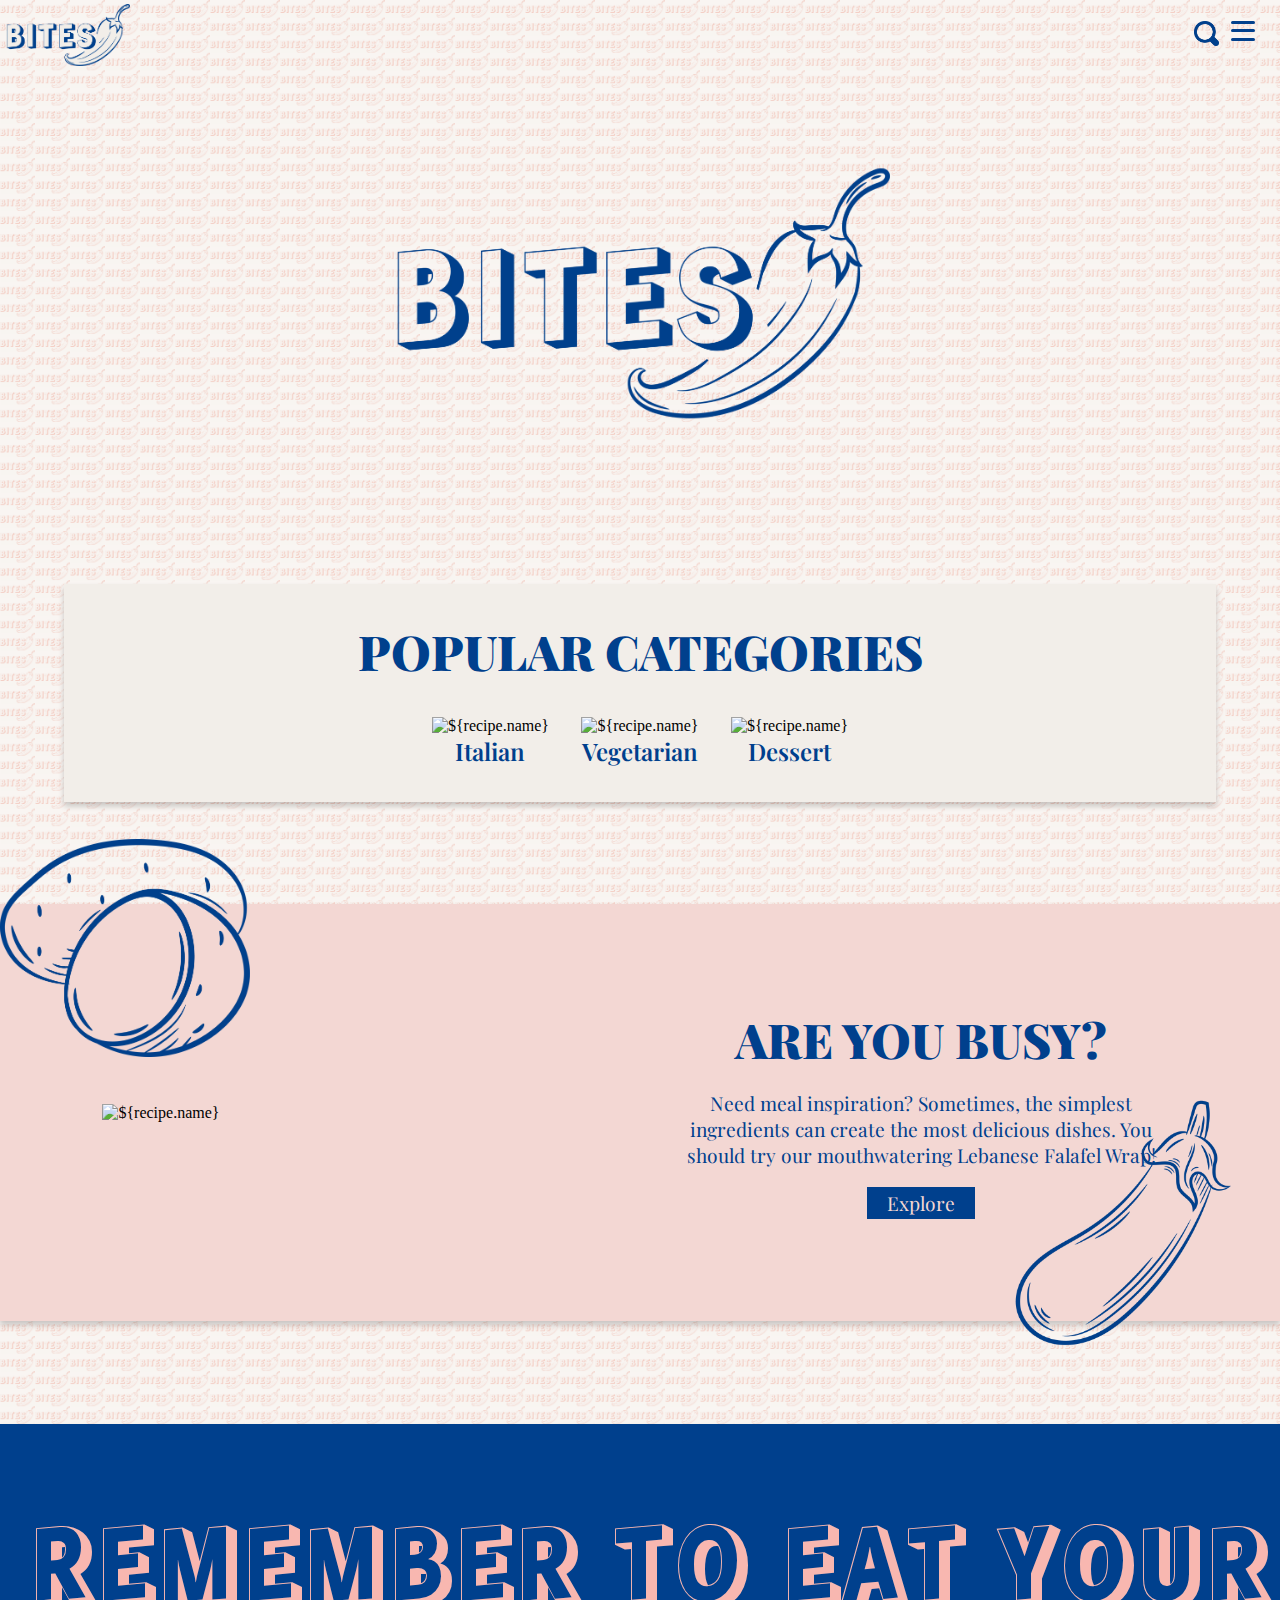
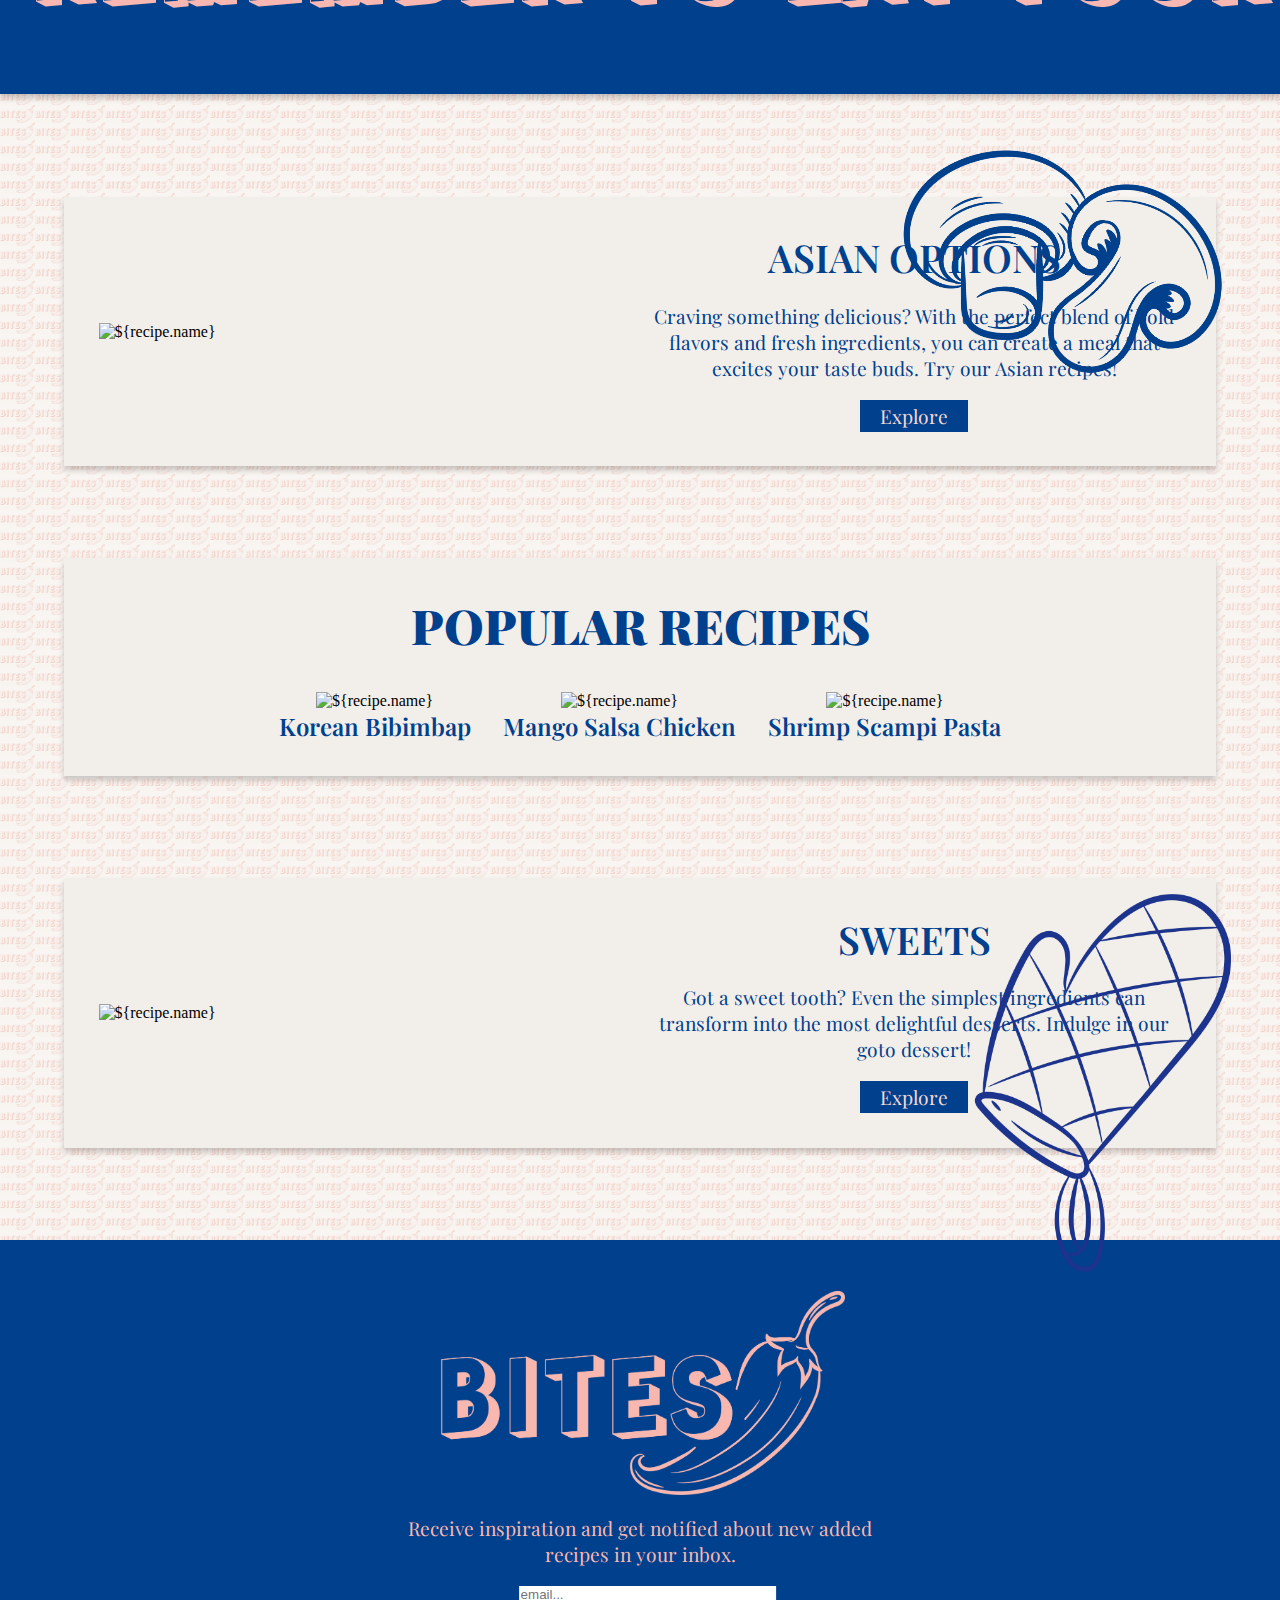
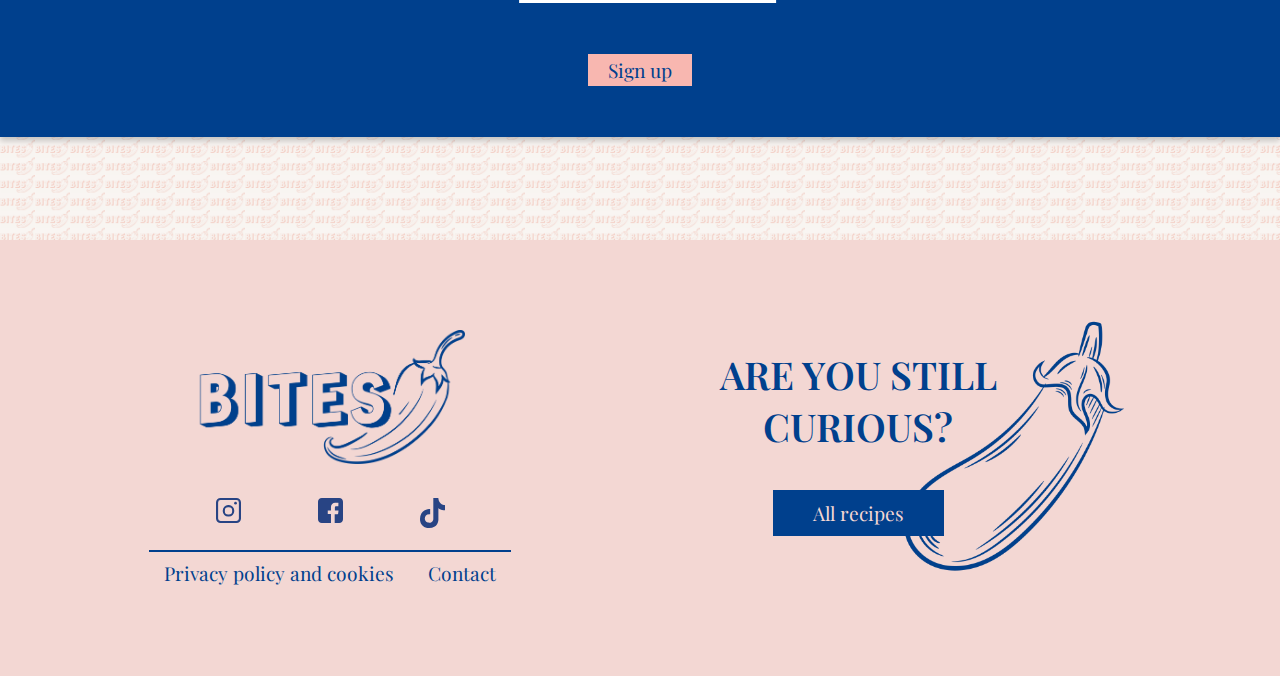
==== commit 37f776bb: "adds "go back" arrow" ====
--- a/index.html
+++ b/index.html
@@ -47,9 +47,9 @@
           class="illustration3"
         />
         <div>
-          <h4>Explore by</h4>
           <nav>
             <ul>
+              <h4>Explore by</h4>
               <li>
                 <a href="specific_category.html?filter=all">All recipes</a>
               </li>
@@ -57,10 +57,12 @@
               <li class="open-submenu">Cuisines</li>
               <li>Cooking time</li>
               <li>Allergens</li>
+              <h4 class="create_heading">Be a part of Bites</h4>
+              <li>
+                <a href="create.html">Add your own recipe</a>
+              </li>
             </ul>
           </nav>
-          <h4>Be a part of Bites</h4>
-          <a class="create_your_own" href="create.html">Add your own recipe</a>
         </div>
       </section>
 
@@ -75,9 +77,9 @@
         <div>
           <!-- Tilbage-knap -->
           <a href="#" class="back-button">←</a>
-          <h4>Cuisine</h4>
           <nav>
             <ul>
+              <h4>Cuisine</h4>
               <li>
                 <a href="specific_category.html?filter=italian">Italian</a>
               </li>
@@ -147,6 +149,8 @@
               create the most delicious dishes. You should try our mouthwatering
               Lebanese Falafel Wrap!
             </p>
+
+            <!-- FIX -->
             <a href="recipe.html?id=29">
               <button>Explore</button>
             </a>
@@ -185,6 +189,7 @@
                 excites your taste buds. Try our Asian recipes!
               </p>
 
+              <!-- FIX -->
               <a href="specific_category.html?filter=asian">
                 <button>Explore</button>
               </a>
@@ -248,7 +253,7 @@
       </section>
       <section class="email full_width">
         <img src="assets/img/logo_pink.webp" alt="" />
-        <p class="pink_text max_width">
+        <p class="pink_text">
           Receive inspiration and get notified about new added recipes in your
           inbox.
         </p>
@@ -298,6 +303,8 @@
 
       <div class="curious">
         <h3>Are you still curious?</h3>
+
+        <!-- FIX -->
         <button><a href="specific_category.html">All recipes</a></button>
         <div class="footer_eggplant">
           <img src="assets/img/eggplant.webp" alt="eggplant" />
--- a/assets/base.css
+++ b/assets/base.css
@@ -52,6 +52,7 @@
   font-size: clamp(3rem, 8vw, 7rem);
   color: var(--blue);
   text-align: center;
+  margin-top: 0;
 }
 
 h2 {
@@ -96,9 +97,14 @@
   transform: scale(1.1); /* Gør knappen 10% større ved hover */
 }
 
-.pink_text {
-  color: var(--pink);
-}
+.main_back{
+  display: inline-block;
+  color: var(--blue);
+  cursor: pointer;
+  padding: 0px 28px 0;
+  font-size: 50px;
+}
+
 
 /**************** HEADER ********************/
 /* Grundlæggende styling for header og burger-ikon */
@@ -108,6 +114,11 @@
   align-items: center;
   justify-content: space-between;
   position: relative;
+}
+
+header h4{
+font-style: italic;
+margin: 0;
 }
 
 header img {
@@ -210,8 +221,8 @@
   text-decoration: underline;
 }
 
-.create_your_own {
-  padding-top: 2px;
+.create_heading {
+  padding-top: 35px;
 }
 
 /* Placering af illustrationer */
@@ -295,6 +306,12 @@
   max-width: 32%;
 }
 
+.pink_text {
+  color: var(--pink);
+text-align: center;
+max-width: 500px;
+}
+
 .email button {
   margin: 4%;
   background-color: var(--pink);
@@ -310,10 +327,6 @@
   border: 0;
 }
 
-.max_width {
-  max-width: 300px;
-  text-align: center;
-}
 /******** FOOTER **********/
 
 footer {
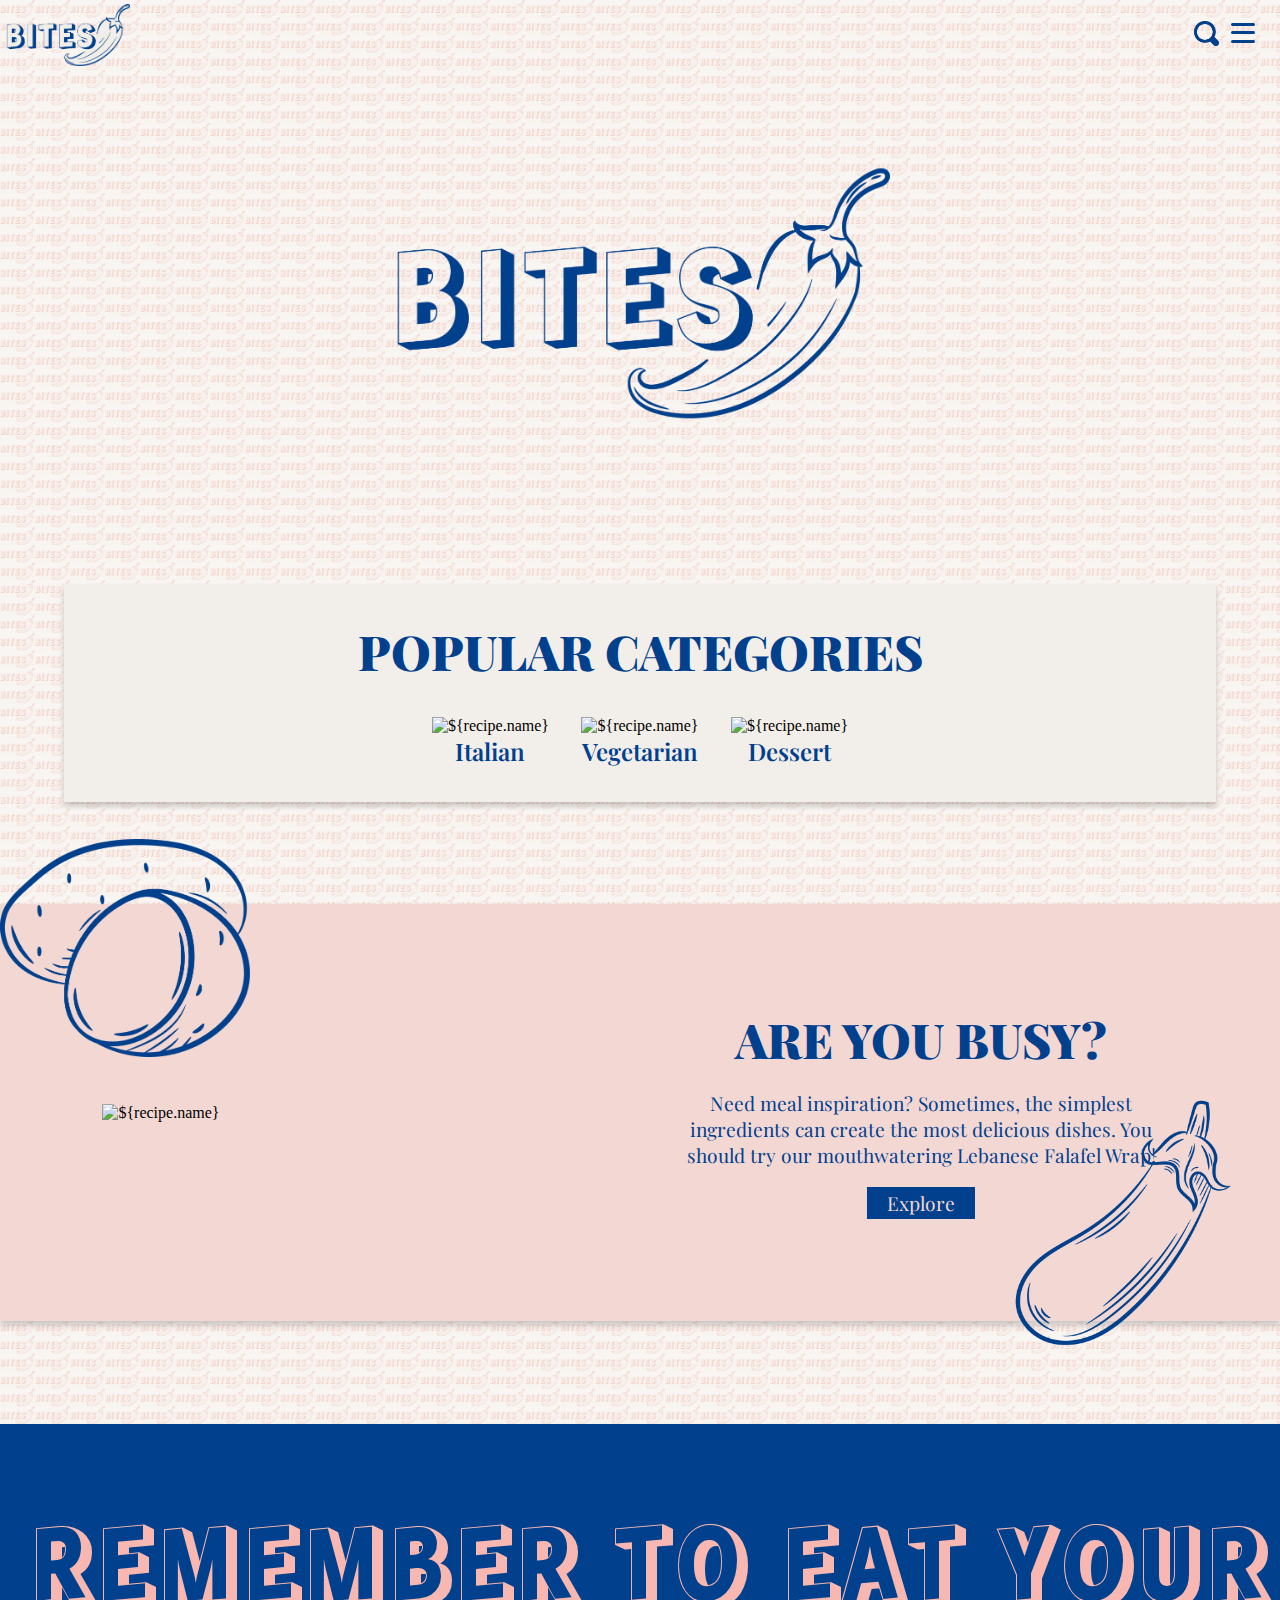
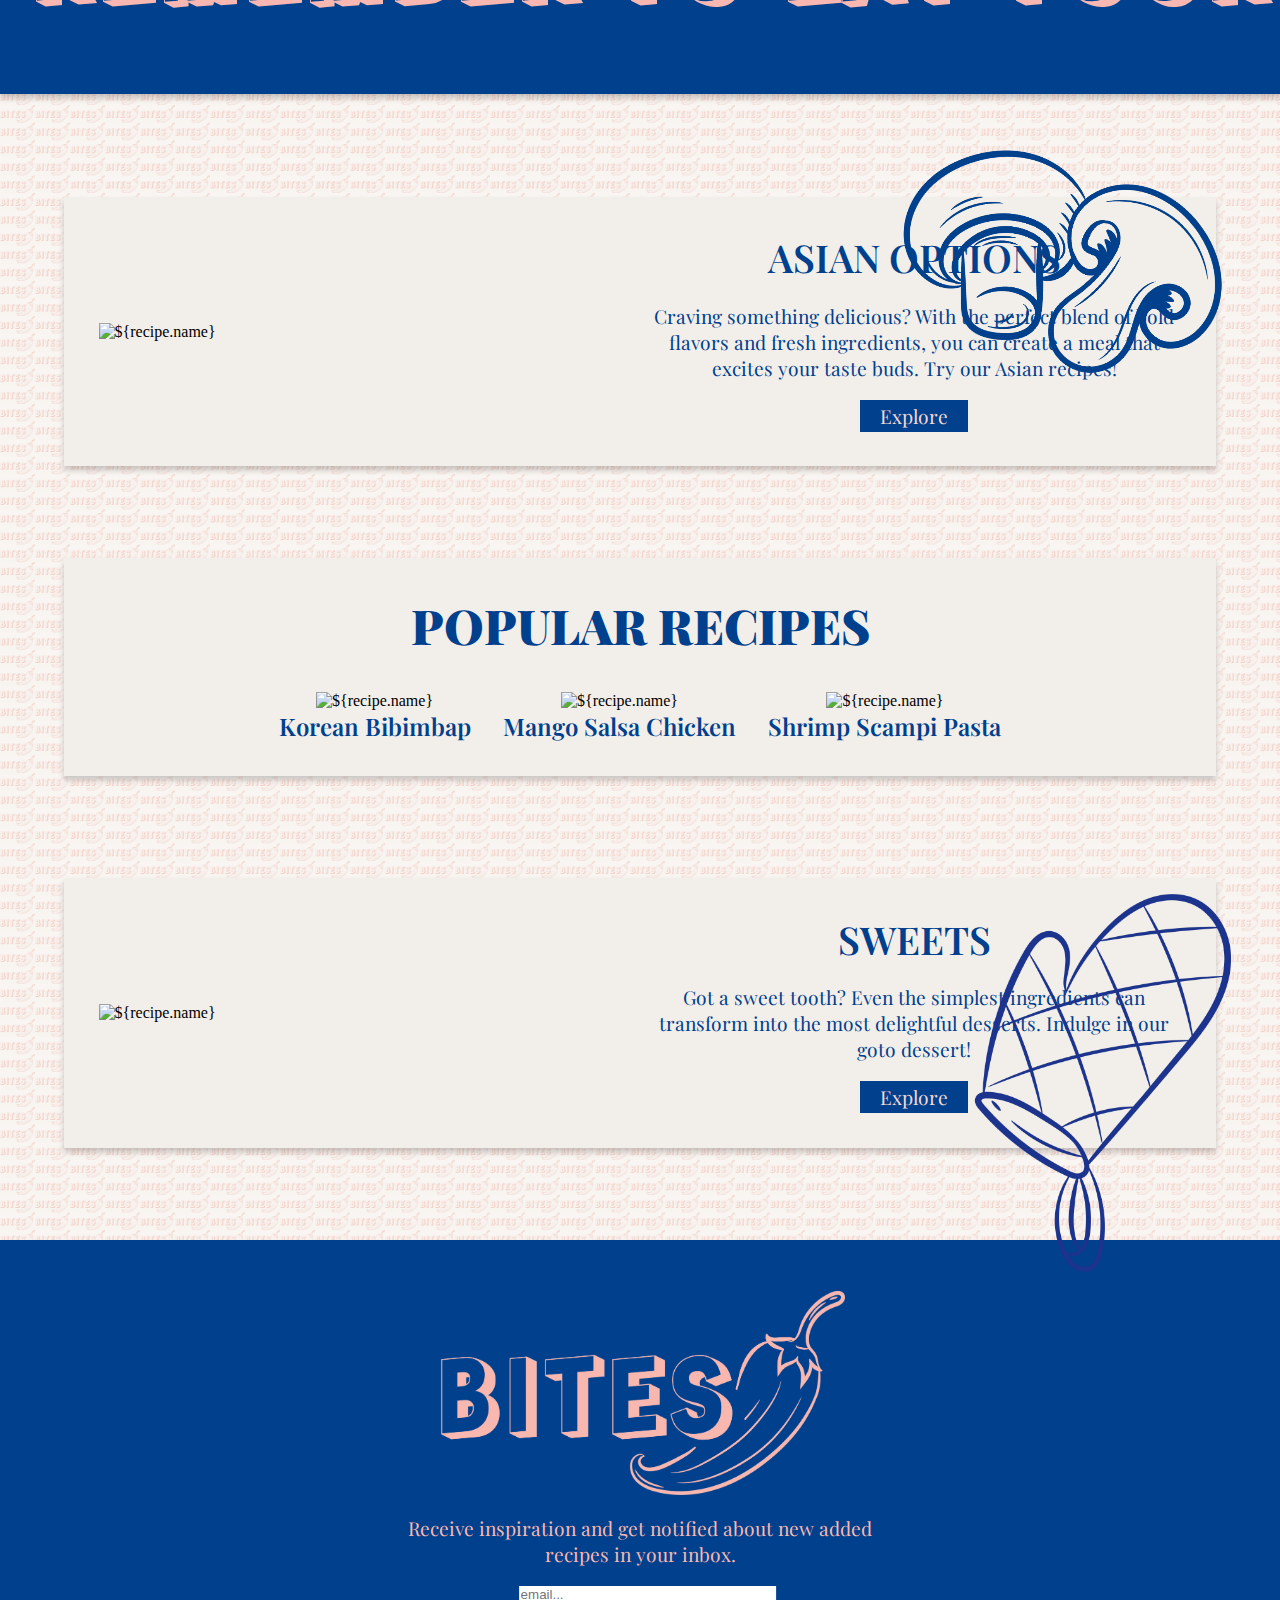
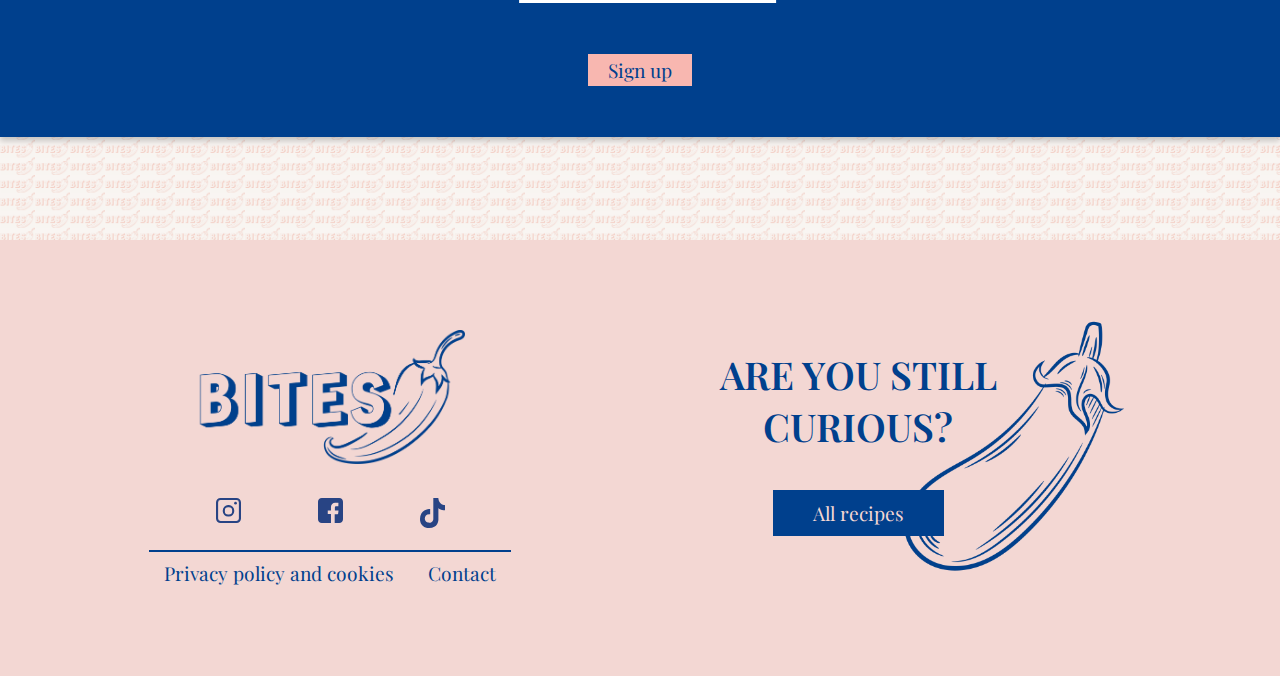
==== commit e6042152: "Fixes buttons" ====
--- a/index.html
+++ b/index.html
@@ -150,10 +150,7 @@
               Lebanese Falafel Wrap!
             </p>
 
-            <!-- FIX -->
-            <a href="recipe.html?id=29">
-              <button>Explore</button>
-            </a>
+            <a href="recipe.html?id=29" class="btn"> Explore</a>
           </div>
         </div>
         <div class="favorite_eggplant">
@@ -189,10 +186,9 @@
                 excites your taste buds. Try our Asian recipes!
               </p>
 
-              <!-- FIX -->
-              <a href="specific_category.html?filter=asian">
-                <button>Explore</button>
-              </a>
+              <a href="specific_category.html?filter=asian" class="btn"
+                >Explore</a
+              >
             </div>
           </div>
         </div>
@@ -242,9 +238,9 @@
                 into the most delightful desserts. Indulge in our goto dessert!
               </p>
             </div>
-            <a href="specific_category.html?filter=dessert"></a>
-
-            <button>Explore</button>
+            <a href="specific_category.html?filter=dessert" class="btn"
+              >Explore</a
+            >
           </div>
           <div class="mitt_container">
             <img src="assets/img/mitt.webp" alt="Baking mitt" />
@@ -304,8 +300,7 @@
       <div class="curious">
         <h3>Are you still curious?</h3>
 
-        <!-- FIX -->
-        <button><a href="specific_category.html">All recipes</a></button>
+        <a href="specific_category.html" class="btn">All recipes</a>
         <div class="footer_eggplant">
           <img src="assets/img/eggplant.webp" alt="eggplant" />
         </div>
--- a/assets/base.css
+++ b/assets/base.css
@@ -81,7 +81,7 @@
   color: var(--blue);
 }
 
-button {
+.btn{
   background-color: #00408d;
   color: #f3d7d3;
   border: none;
@@ -141,7 +141,7 @@
   gap: 5.5px;
   cursor: pointer;
   z-index: 100;
-  padding: 0px 25px 0px 12px;
+  padding: 2px 25px 0px 12px;
 }
 
 .burger span {
@@ -316,6 +316,13 @@
   margin: 4%;
   background-color: var(--pink);
   color: var(--blue);
+  border: none;
+  font-family: playfair_display_regular, serif;
+  font-size: clamp(0.8rem, 1.5vw, 1.5rem);
+  padding: 3px 20px;
+  display: inline-block;
+  cursor: pointer; 
+  transition: transform 0.3s ease-in-out; 
 }
 
 .email input {
@@ -355,12 +362,6 @@
   padding: 15px;
 }
 
-/* .button {
-  background-color: var(--blue);
-  color: var(--pink);
-  padding: 10px;
-} */
-
 hr {
   border: none;
   height: 2px;
@@ -386,7 +387,7 @@
   margin-bottom: 20px;
 }
 
-.curious button{
+.curious .btn{
 position: relative;
 z-index: 100;
 padding: 10px 40px;
